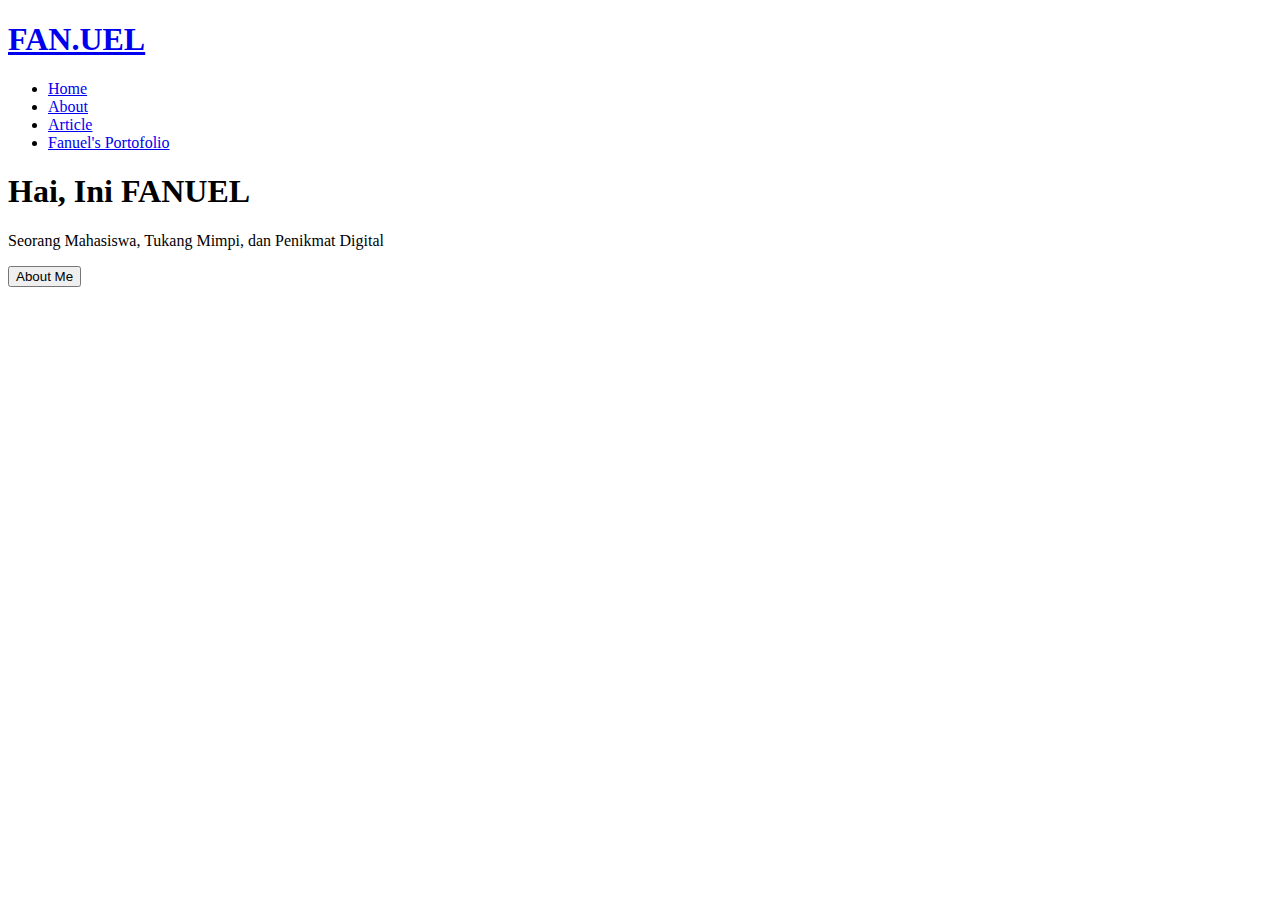
==== index.html @ a4af1bd5 "first commit" ====
<!DOCTYPE html>
<html lang="en">
<head>
    <meta charset="UTF-8">
    <meta http-equiv="X-UA-Compatible" content="IE=edge">
    <meta name="viewport" content="width=device-width, initial-scale=1.0, shrink-to-fit=no">
    <meta name="description" content="">
    <title>FAN.UEL</title>
    <link rel="stylesheet" type="text/css" href="style.css">
</head>
<body>
<nav>
    <div class="nav container">
        <a class="logo" href="#">
            <h1>FAN.UEL</h1>
        </a>
        <div class="menu-bar">
            <ul class="menu-item">
                <li><a href="home.html">Home</a></li>
                <li><a href="about.html">About</a></li>
                <li><a href="article.html">Article</a></li>
                <li><a href="porto.html">Fanuel's Portofolio</a></li>
            </ul>
        </div>
    </div>
</nav>
    
<section id="hero" class="hero-section background bg-padding">
    <div class="container bc-container">
        <h1>Hai, Ini <span id="fan">FANUEL</span></h1>
        <p>Seorang Mahasiswa, Tukang Mimpi, dan Penikmat Digital</p>
        <button onclick="location.href='about.html'" type="button">About Me</button>
    </div>
</section>
    <script src="main.js"></script>
</body>
</html>
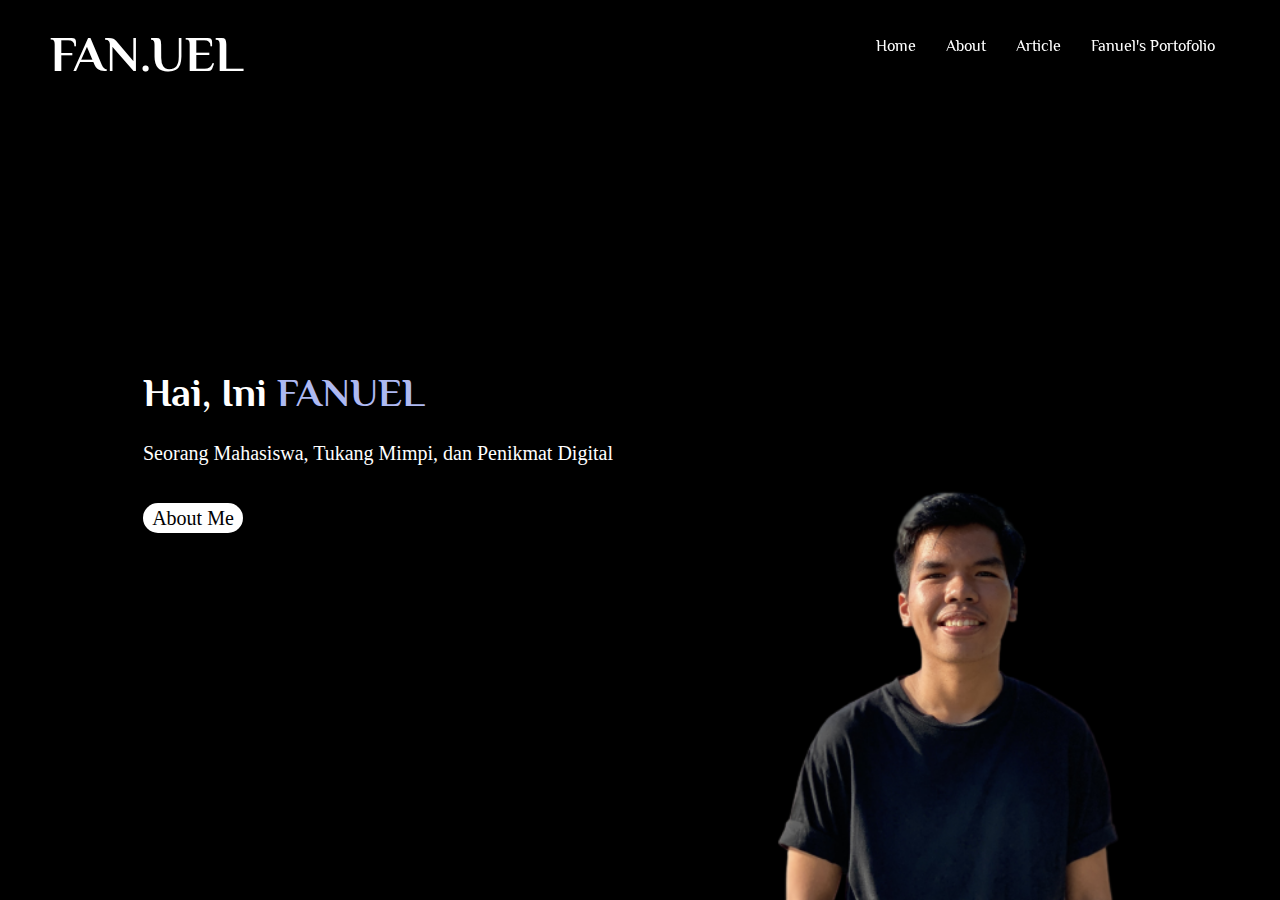
==== commit f69fbfa1: "second commit" ====
--- a/index.html
+++ b/index.html
@@ -6,7 +6,7 @@
     <meta name="viewport" content="width=device-width, initial-scale=1.0, shrink-to-fit=no">
     <meta name="description" content="">
     <title>FAN.UEL</title>
-    <link rel="stylesheet" type="text/css" href="style.css">
+    <link rel="stylesheet" type="text/css" href="index.css">
 </head>
 <body>
 <nav>
--- a/index.css
+++ b/index.css
@@ -0,0 +1,138 @@
+@import url('https://fonts.googleapis.com/css2?family=Philosopher:wght@400;700&display=swap');
+
+/* Default */
+* {
+    margin: 0;
+    padding: 0;
+    box-sizing: border-box;
+    scroll-behavior: smooth;
+}
+
+body {
+    font-family: "Philosopher", "sans-serif";
+    background-color: black;
+}
+
+a {
+    text-decoration: none;
+}
+
+li {
+    list-style: none;
+}
+
+h1 {
+    font-family: "Philosopher";
+    font-size: 50px;
+    /* line-height: 32px; */
+    color: white;
+    margin-top: 16px;
+    /* font-weight: normal; */
+}
+
+h2 {
+    font-family: "Times-New-Roman";
+    font-size: 20px;
+    margin-bottom: 20px;
+    line-height: 1.6cm;
+    color: white;
+}
+
+
+p {
+    font-family: "sans-serif";
+    font-size: 20px;
+    margin-bottom: 20px;
+    line-height: 1.6cm;
+    color: white;
+}
+
+button {
+    font-family: "sans-serif";
+    font-size: 20px;
+    margin-bottom: 20px;
+    line-height: 1.6cm;
+    color: black;
+}
+
+.container {
+    width: 80%;
+    margin: auto;
+    padding: 0 15px;
+}
+/* Navigation Bar */
+.nav {
+    display: flex;
+    justify-content: space-between;
+    position: fixed;
+    align-items: center;
+    width: 100%;
+    padding: 10px 50px;
+    background: transparent;
+    transition: all 0.5s ease;
+}
+
+.nav .menu-bar .menu-item {
+    display: flex;
+    flex-direction: row;
+    justify-content: center;
+    align-items: center;
+}
+
+.nav .menu-bar .menu-item li{
+    margin: 0 15px;
+}
+
+.nav .menu-bar .menu-item li a{
+    color: white;
+    font-weight: normal;
+}
+
+.nav .menu-bar .menu-item li a:hover{
+    color: #AEB9F2;
+}
+
+
+/* Homepage */
+
+.hero-section {
+    background-image: url(homepage.png);
+    background-size: 50%;
+    background-repeat: no-repeat;
+    background-position: 100% 100%;
+    display: flex;
+    width: 100%;
+    height: 100vh;
+}
+
+.hero-section h1{
+    font-size: 40px;
+}
+
+.hero-section h2{
+    font-size: 40px;
+    color: white;
+}
+
+.hero-section #fan{
+    font-size: 40px;
+    position: 0% 0%;
+    font-family: "Philosopher";
+    font-size: 40px;
+    margin-bottom: 20px;
+    line-height: 1.6cm;
+    color: #AEB9F2;
+}
+
+.hero-section .container button{
+    border-radius: 50px;
+    overflow: hidden;
+    background-color: white;
+    border: 0;
+    line-height: 30px;
+    width: 100px;
+}
+
+.hero-section .container button:hover{
+    background-color: #AEB9F2;
+}